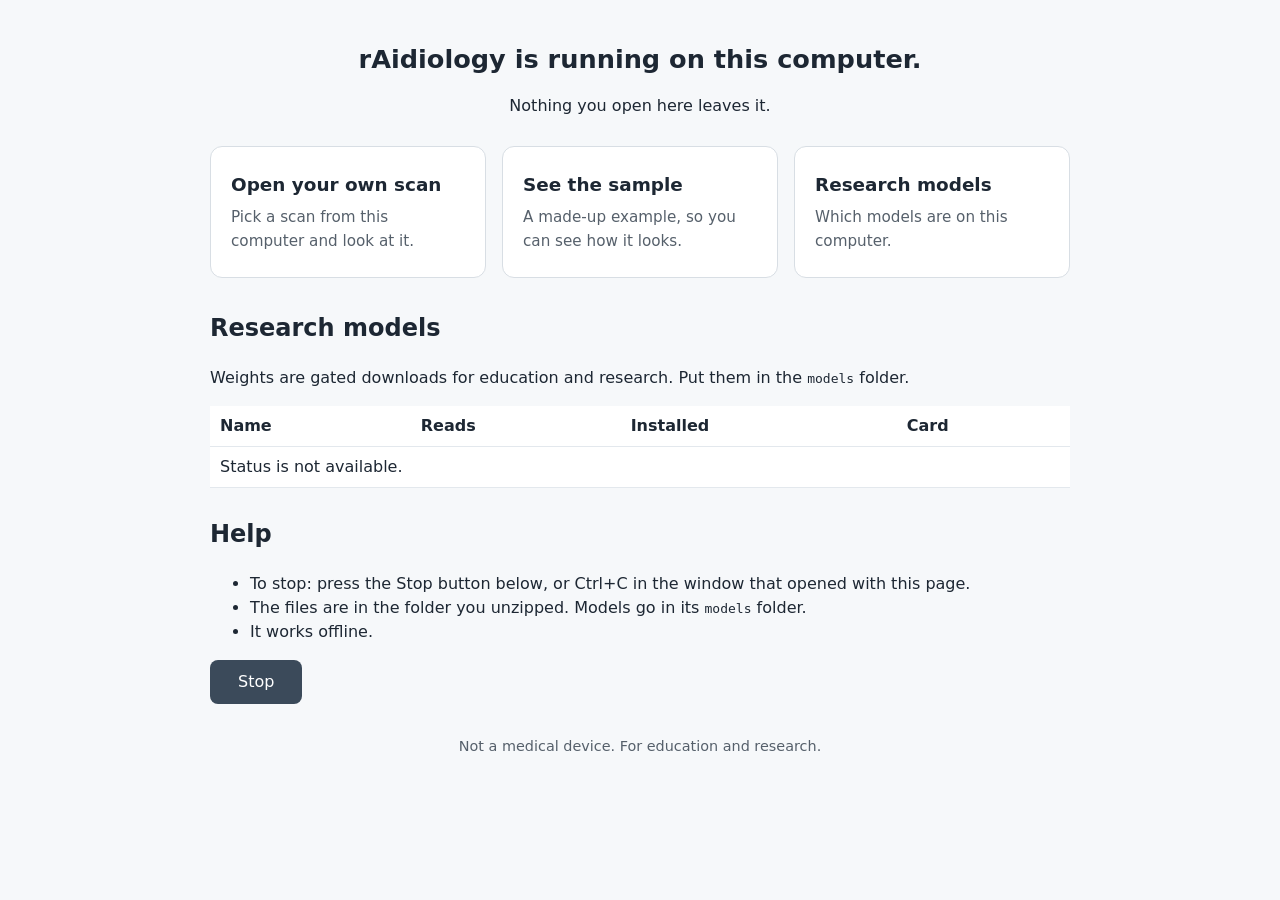
==== reading/local/ui/index.html @ 201339d9 "Site redesign, plain-English README, one-click local launcher (start-windows.bat / start-mac.command" ====
<!doctype html>
<html lang="en">
<head>
<meta charset="utf-8">
<meta name="viewport" content="width=device-width, initial-scale=1">
<title>rAidiology on this computer</title>
<link rel="icon" href="/img/logo.svg">
<link rel="stylesheet" href="/css/style.css">
<link rel="stylesheet" href="ui.css">
</head>
<body>
<main class="wrap">
  <header>
    <img src="/img/logo.svg" alt="" width="48" height="48" onerror="this.remove()">
    <h1>rAidiology is running on this computer.</h1>
    <p>Nothing you open here leaves it.</p>
  </header>

  <nav class="tiles">
    <a class="tile" href="/open.html"><strong>Open your own scan</strong><span>Pick a scan from this computer and look at it.</span></a>
    <a class="tile" href="/report.html"><strong>See the sample</strong><span>A made-up example, so you can see how it looks.</span></a>
    <a class="tile" href="#models"><strong>Research models</strong><span>Which models are on this computer.</span></a>
  </nav>

  <section id="models">
    <h2>Research models</h2>
    <p>Weights are gated downloads for education and research. Put them in the <code>models</code> folder.</p>
    <table>
      <thead><tr><th>Name</th><th>Reads</th><th>Installed</th><th>Card</th></tr></thead>
      <tbody id="rows"><tr><td colspan="4">Loading...</td></tr></tbody>
    </table>
  </section>

  <section class="help">
    <h2>Help</h2>
    <ul>
      <li>To stop: press the Stop button below, or Ctrl+C in the window that opened with this page.</li>
      <li>The files are in the folder you unzipped. Models go in its <code>models</code> folder.</li>
      <li>It works offline.</li>
    </ul>
    <p id="info" class="small"></p>
  </section>

  <p><button id="stop" type="button">Stop</button> <span id="stopped"></span></p>
  <footer><p>Not a medical device. For education and research.</p></footer>
</main>
<script src="ui.js"></script>
</body>
</html>
---- reading/local/ui/ui.css ----
html { height: auto; background: #f6f8fa; }
body { height: auto; min-height: 100%; overflow: auto; margin: 0; font-family: system-ui, sans-serif; line-height: 1.5; color: #1d2733; background: #f6f8fa; }
.wrap { max-width: 860px; margin: 0 auto; padding: 32px 20px; }
header { text-align: center; margin-bottom: 28px; }
h1 { font-size: 1.6rem; margin: 8px 0 4px; }
.tiles { display: grid; grid-template-columns: repeat(auto-fit, minmax(220px, 1fr)); gap: 16px; margin-bottom: 32px; }
.tile { display: block; padding: 24px 20px; background: #fff; border: 1px solid #d8dee4; border-radius: 12px; color: inherit; text-decoration: none; }
.tile:hover { border-color: #5b8def; }
.tile strong { display: block; font-size: 1.15rem; margin-bottom: 6px; }
.tile span { color: #56606b; font-size: .95rem; }
table { width: 100%; border-collapse: collapse; background: #fff; }
th, td { text-align: left; padding: 8px 10px; border-bottom: 1px solid #e3e8ed; }
.help { margin-top: 28px; }
.small { color: #56606b; font-size: .85rem; }
button { font: inherit; padding: 10px 28px; border: 0; border-radius: 8px; background: #3b4a5a; color: #fff; cursor: pointer; }
footer { margin-top: 32px; text-align: center; color: #56606b; font-size: .9rem; }
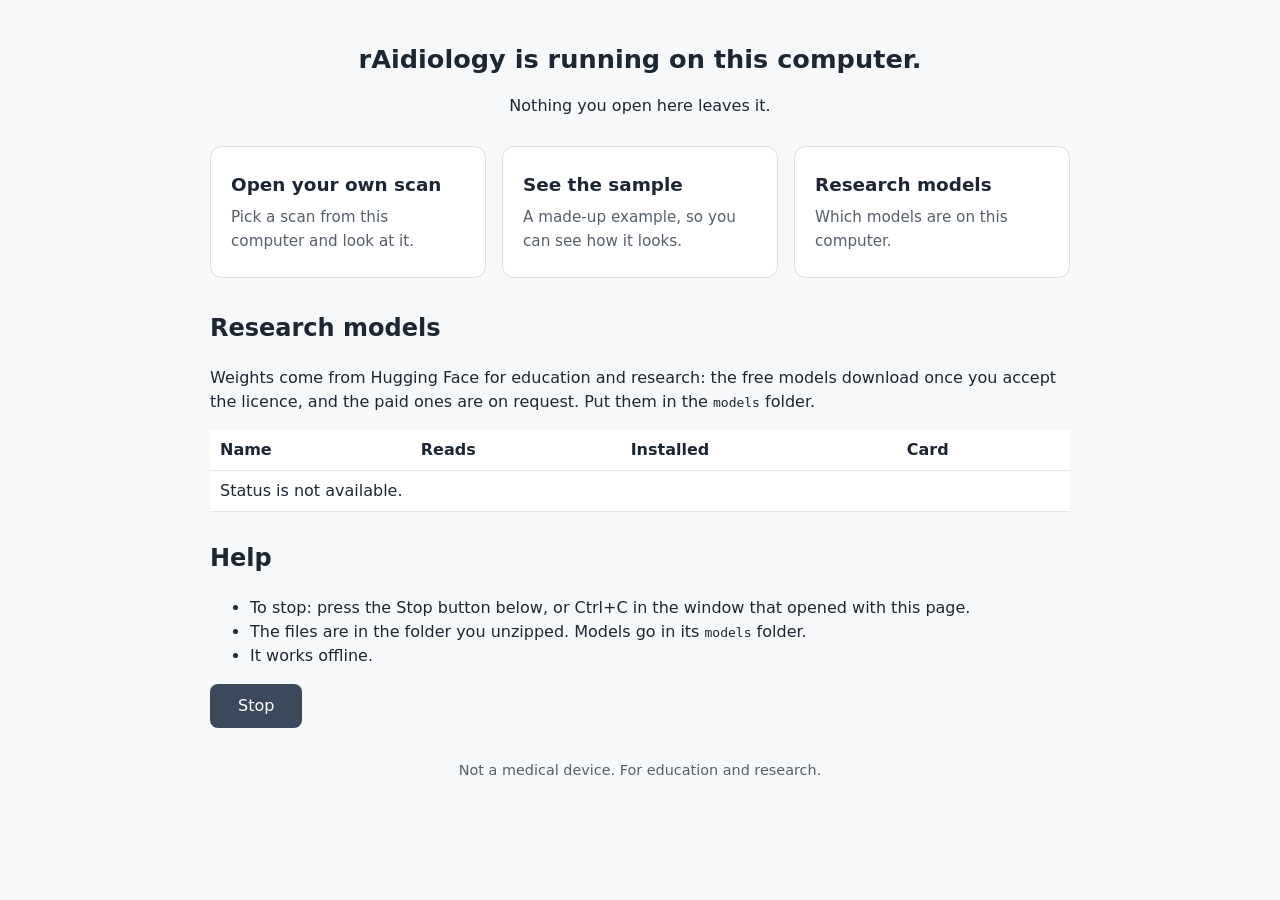
==== commit 3e545275: "Paid models on request on Hugging Face; the free evaluation is asked for from a work email All seven" ====
--- a/reading/local/ui/index.html
+++ b/reading/local/ui/index.html
@@ -24,7 +24,7 @@
 
   <section id="models">
     <h2>Research models</h2>
-    <p>Weights are gated downloads for education and research. Put them in the <code>models</code> folder.</p>
+    <p>Weights come from Hugging Face for education and research: the free models download once you accept the licence, and the paid ones are on request. Put them in the <code>models</code> folder.</p>
     <table>
       <thead><tr><th>Name</th><th>Reads</th><th>Installed</th><th>Card</th></tr></thead>
       <tbody id="rows"><tr><td colspan="4">Loading...</td></tr></tbody>
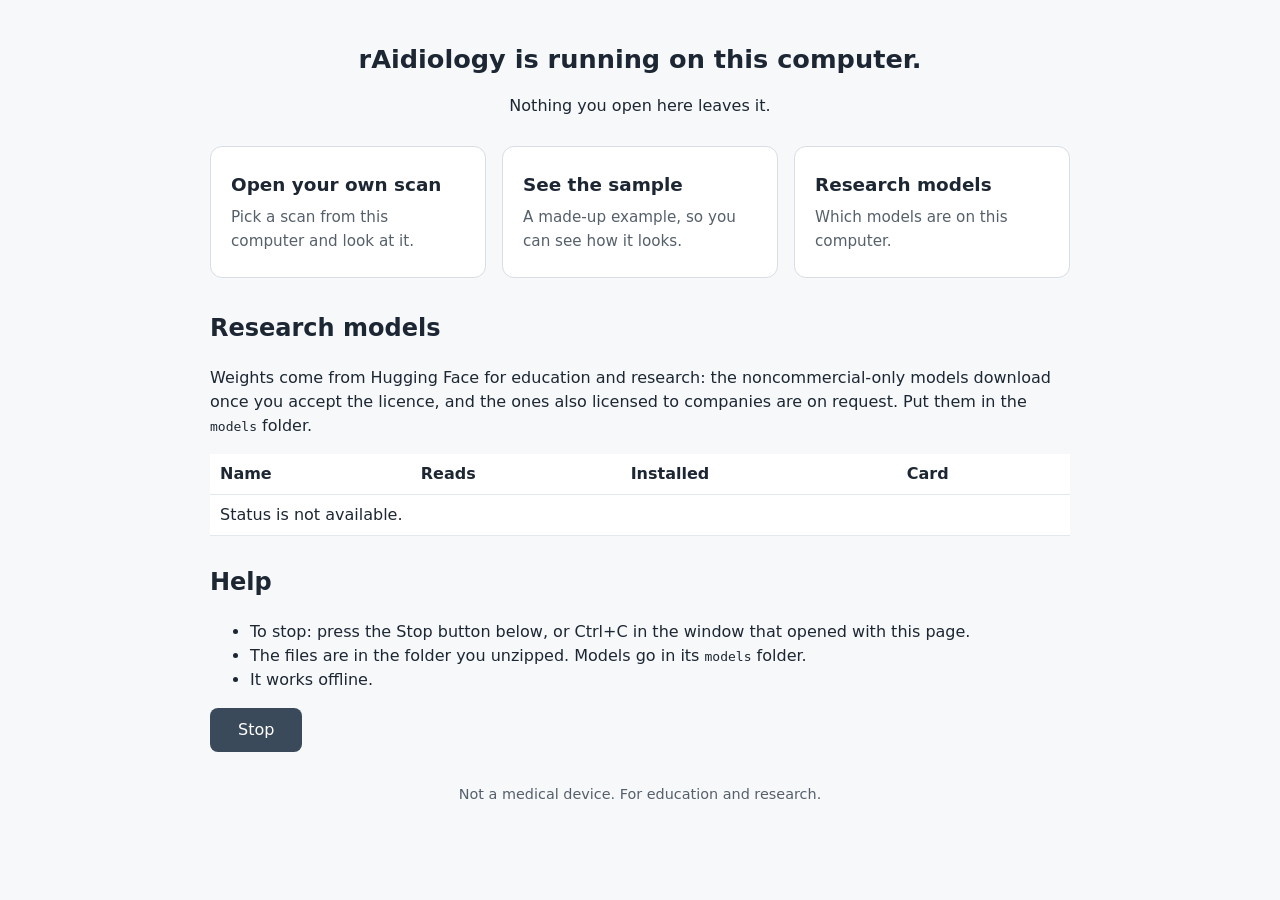
==== commit a2914320: "Plain wording: all seven models are free for noncommercial use; five are also licensed to companies," ====
--- a/reading/local/ui/index.html
+++ b/reading/local/ui/index.html
@@ -24,7 +24,7 @@
 
   <section id="models">
     <h2>Research models</h2>
-    <p>Weights come from Hugging Face for education and research: the free models download once you accept the licence, and the paid ones are on request. Put them in the <code>models</code> folder.</p>
+    <p>Weights come from Hugging Face for education and research: the noncommercial-only models download once you accept the licence, and the ones also licensed to companies are on request. Put them in the <code>models</code> folder.</p>
     <table>
       <thead><tr><th>Name</th><th>Reads</th><th>Installed</th><th>Card</th></tr></thead>
       <tbody id="rows"><tr><td colspan="4">Loading...</td></tr></tbody>
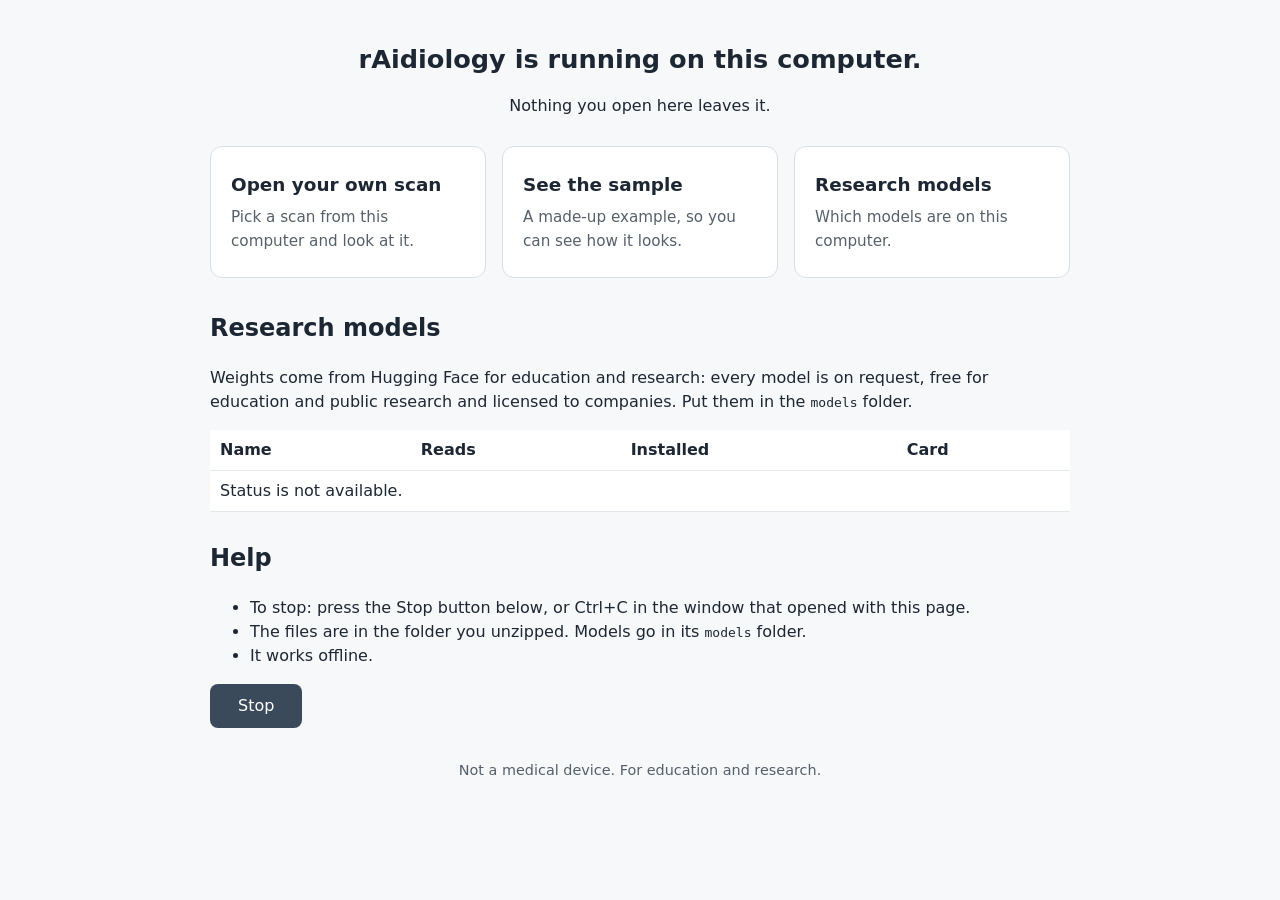
==== commit 3c3fc5cb: "Disc grader on the commercial licence: it now runs on rAidiology's own disc finder v1 (a 2D U-Net tr" ====
--- a/reading/local/ui/index.html
+++ b/reading/local/ui/index.html
@@ -24,7 +24,7 @@
 
   <section id="models">
     <h2>Research models</h2>
-    <p>Weights come from Hugging Face for education and research: the noncommercial-only models download once you accept the licence, and the ones also licensed to companies are on request. Put them in the <code>models</code> folder.</p>
+    <p>Weights come from Hugging Face for education and research: every model is on request, free for education and public research and licensed to companies. Put them in the <code>models</code> folder.</p>
     <table>
       <thead><tr><th>Name</th><th>Reads</th><th>Installed</th><th>Card</th></tr></thead>
       <tbody id="rows"><tr><td colspan="4">Loading...</td></tr></tbody>
